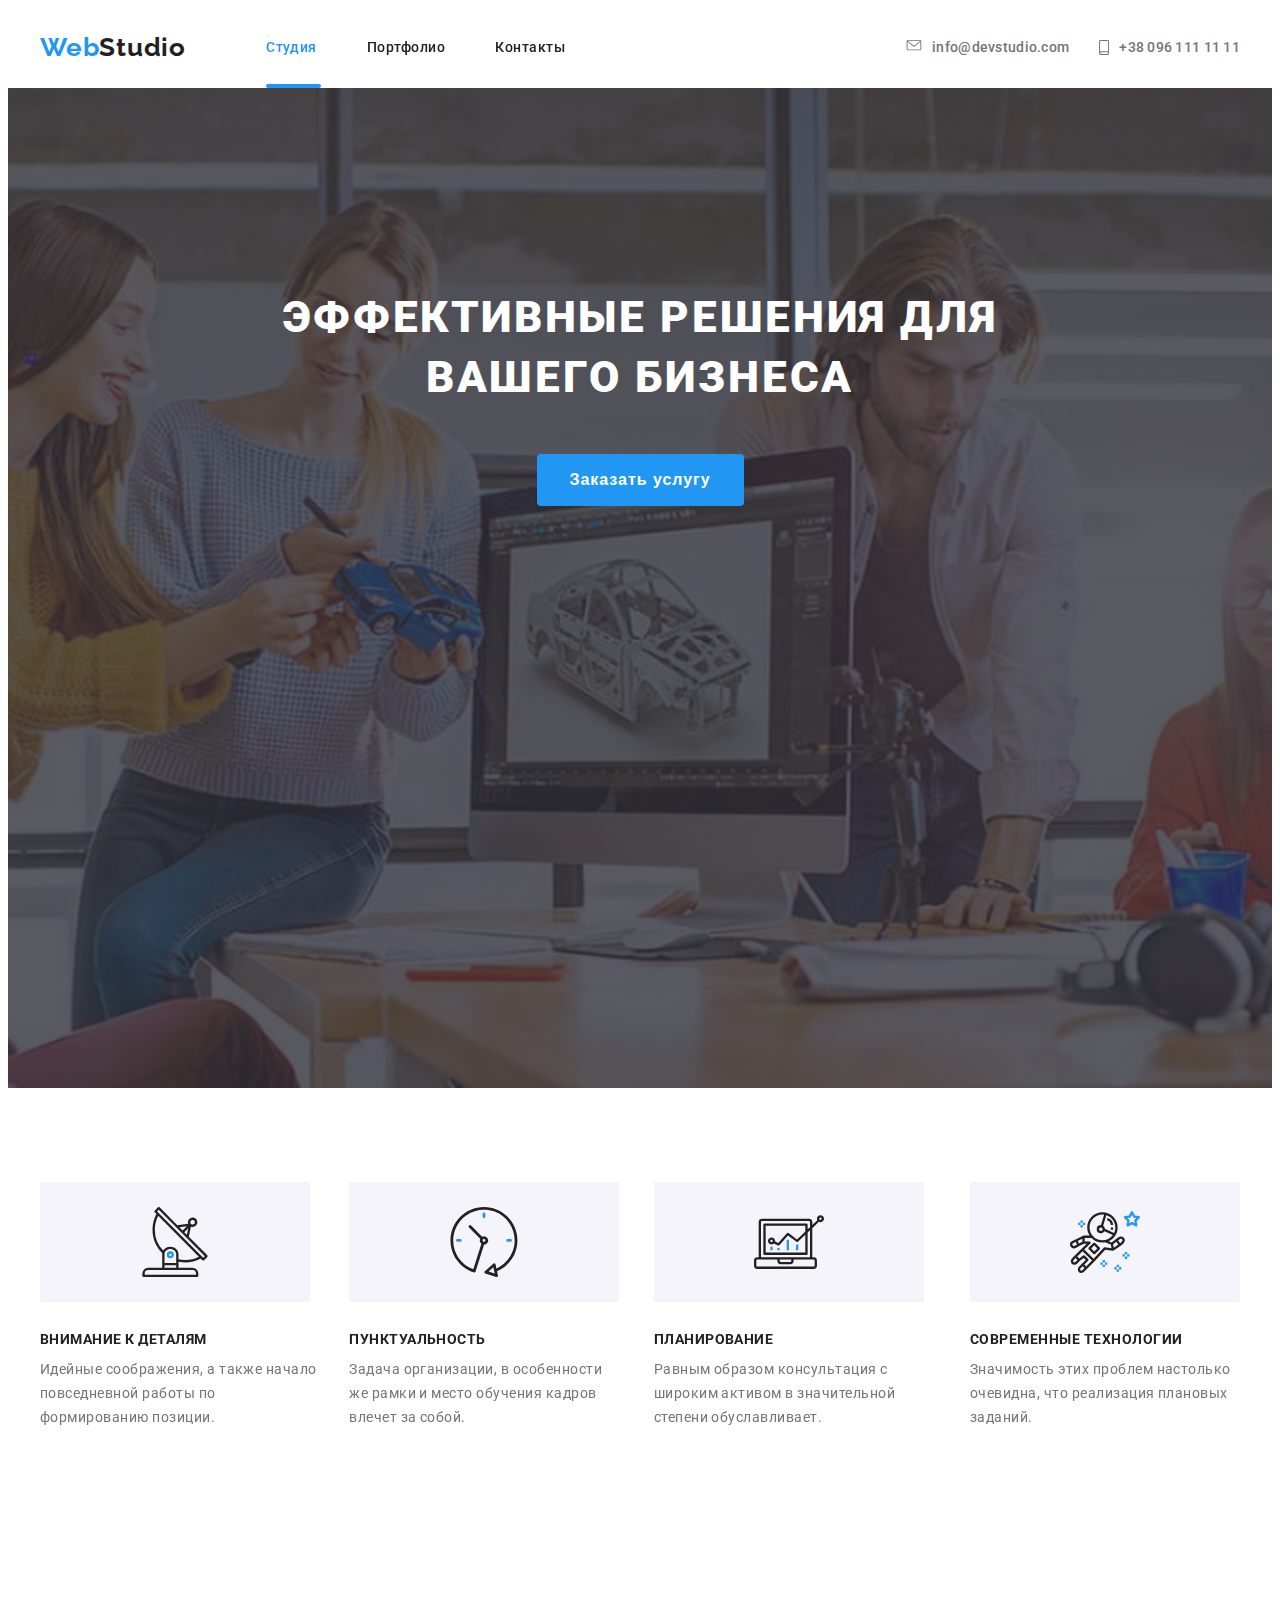
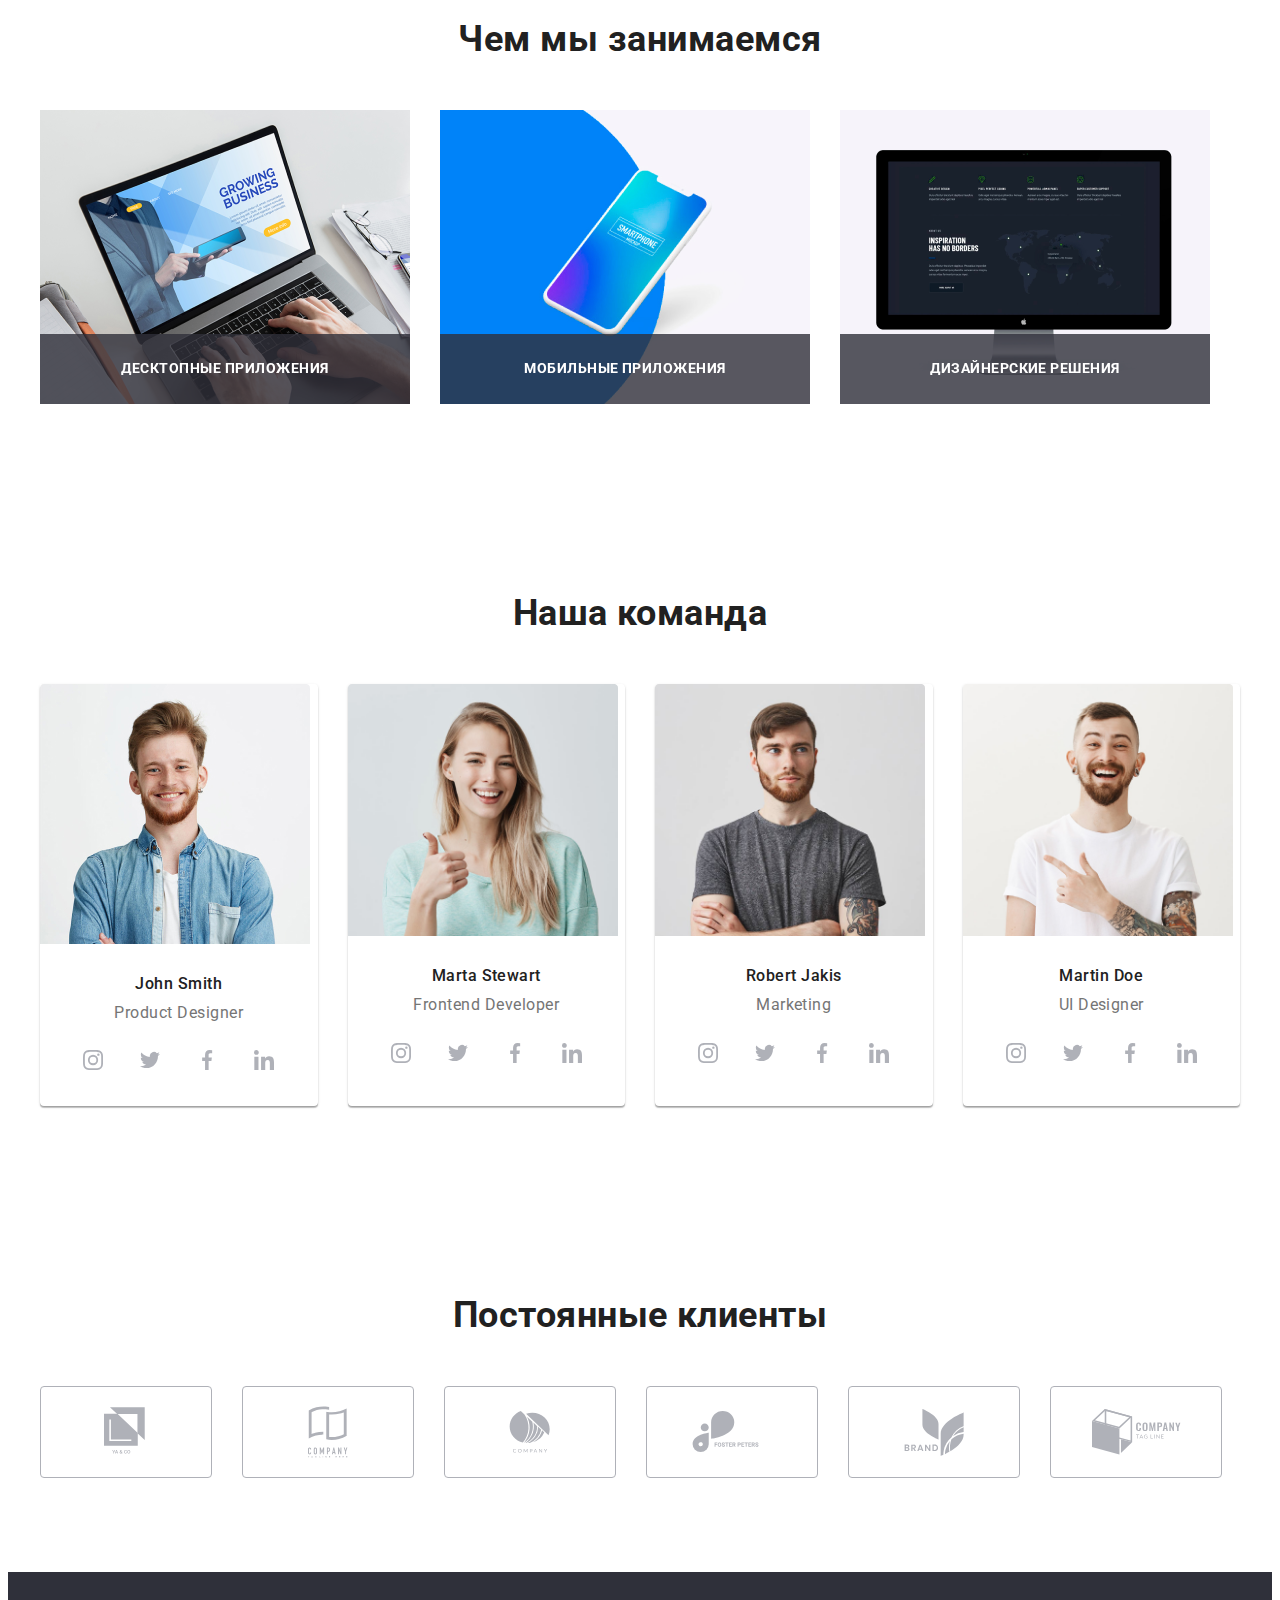
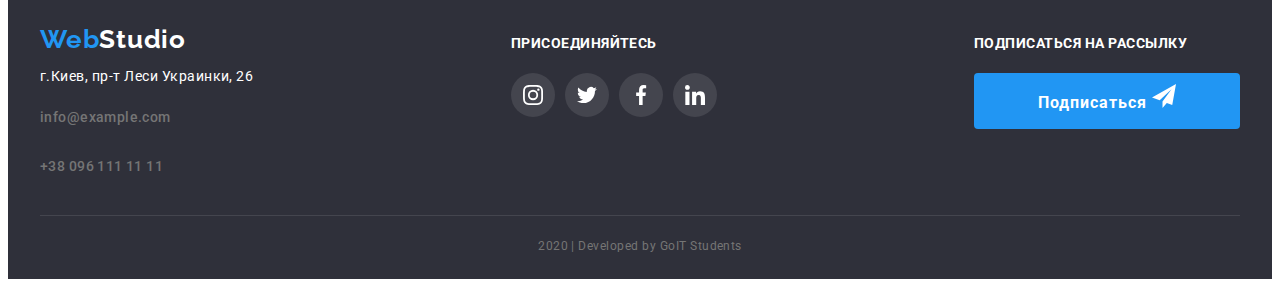
==== index.html @ 844b385d "Модалка и форма - дооформлять" ====
<!DOCTYPE html>
<html lang="ru">
  <head>
    <meta charset="UTF-8" />
    <meta name="viewport" content="width=device-width, initial-scale=1.0" />
    <title>WEbStudio</title>
    <link
      href="https://fonts.googleapis.com/css2?family=Raleway&family=Roboto:wght@500&display=swap"
      rel="stylesheet"
    />
    <link
      rel="stylesheet"
      href="https://cdnjs.cloudflare.com/ajax/libs/modern-normalize/0.6.0/modern-normalize.min.css"
      integrity="sha256-a9JO7L1jGkja9va1xGMWEJspCfU/b9Vn5u/O5MdnKhw="
      crossorigin="anonymous"
    />
    <link rel="stylesheet" href="./css/styles.css" />
  </head>

  <body>
    <!--Бекдроп с модалкой, в модалке форма-->
    <div class="backdrop is-hidden" data-modal>
      <div class="modal">
        <form class="form">
          <b class="form-title">Оставьте свои данные, мы вам перезвоним</b>

          <label class="form-field">
            <input
              class="form-input"
              type="text"
              name="user-name"
              placeholder=" "
            />
            <span class="form-label">Имя</span>
            <span class="icon"></span>
          </label>

          <label class="form-field">
            <input class="form-input" type="tel" name="tel" placeholder=" " />
            <span class="form-label">Телефон</span>
            <span class="icon"></span>
          </label>

          <label class="form-field">
            <input
              class="form-input"
              type="email"
              name="email"
              placeholder=" "
            />
            <span class="form-label">Почта</span>
            <span class="icon"></span>
          </label>

          <textarea
            class="comment"
            name="comment"
            id="comment"
            cols="30"
            rows="8"
            placeholder="Комментарий"
          ></textarea>
          <label for="comment"></label>

          <label class="label">
            <input
              type="checkbox"
              name="checkbox"
              value="result"
              class="checkbox"
            />
            <span class="icon-check"></span>
            <span class="policy">Соглашаюсь на все</span>
          </label>

          <button type="submit">Отправить</button>
        </form>

        <button class="close" data-modal-close></button>
      </div>
    </div>

    <!--Заменить в будущем оформительные изображения( значек почты, телефона, иконки соц. сетей, картинки в секции "преимущества") на встроенное svg изображение, пока <img>-->

    <!--Хедер-->

    <header class="page-header">
      <div class="container header-container">
        <nav class="header-item">
          <a href="./index.html" class="logo" lang="en"
            >Web<span class="logo-part">Studio</span></a
          >
          <ul class="site-nav list">
            <li class="nav-item">
              <a href="#" class="link current">Студия</a>
            </li>
            <li class="nav-item">
              <a href="./portfolio.html" class="link">Портфолио</a>
            </li>
            <li class="nav-item"><a href="#" class="link">Контакты</a></li>
          </ul>
        </nav>
        <ul class="head-contacts list">
          <li class="connect">
            <a href="mailto:info@devstudio.com" lang="en" class="contacts-link">
              <svg class="envelope" width="16" height="11">
                <use href="./images/sprite.svg#icon-envelope"></use></svg
              >info@devstudio.com</a
            >
          </li>
          <li class="connect">
            <a href="tel:+380961111111" lang="en" class="contacts-link">
              <svg class="smartphone" width="10" height="15">
                <use href="./images/sprite.svg#icon-smartphone"></use></svg
              >+38 096 111 11 11</a
            >
          </li>
        </ul>
      </div>
    </header>

    <main>
      <!--Герой-->

      <section class="hero overlay">
        <h1 class="hero-title">Эффективные решения для вашего бизнеса</h1>
        <button class="button" data-modal-open>Заказать услугу</button>
      </section>

      <!---->
      <!-- заголовок h2 необходимо сделать скрытым -->

      <section class="section features">
        <div class="container">
          <h2 class="section-title visually-hidden">Наши преимущества</h2>
          <ul class="features-list list">
            <li class="features-item">
              <div class="features-image">
                <svg class="features-icon">
                  <use href="./images/sprite.svg#icon-antena"></use>
                </svg>
              </div>
              <h3 class="features-title">Внимание к деталям</h3>
              <p class="features-text">
                Идейные соображения, а также начало повседневной работы по
                формированию позиции.
              </p>
            </li>
            <li class="features-item">
              <div class="features-image">
                <svg class="features-icon">
                  <use href="./images/sprite.svg#icon-cloclock"></use>
                </svg>
              </div>
              <h3 class="features-title">Пунктуальность</h3>
              <p class="features-text">
                Задача организации, в особенности же рамки и место обучения
                кадров влечет за собой.
              </p>
            </li>
            <li class="features-item">
              <div class="features-image">
                <svg class="features-icon">
                  <use href="./images/sprite.svg#icon-diagram"></use>
                </svg>
              </div>
              <h3 class="features-title">Планирование</h3>
              <p class="features-text">
                Равным образом консультация с широким активом в значительной
                степени обуславливает.
              </p>
            </li>
            <li class="features-item">
              <div class="features-image">
                <svg class="features-icon">
                  <use href="./images/sprite.svg#icon-astronaut"></use>
                </svg>
              </div>
              <h3 class="features-title">Современные технологии</h3>
              <p class="features-text">
                Значимость этих проблем настолько очевидна, что реализация
                плановых заданий.
              </p>
            </li>
          </ul>
        </div>
      </section>

      <!--Чем мы занимаемся  переделать фон- это картинка, есть второй слой-->

      <section class="section">
        <div class="container">
          <h2 class="section-title">Чем мы занимаемся</h2>

          <ul class="list product">
            <li class="product-item">
              <img
                src="./images/others/desktop.png"
                alt="фото ноутбука"
                width="370"
                class="product-icon"
              />
              <h3 class="product-title">Десктопные приложения</h3>
            </li>
            <li class="product-item">
              <img
                src="./images/others/mobapp.png"
                alt="фото моб.тел"
                width="370"
                class="product-icon"
              />
              <h3 class="product-title">Мобильные приложения</h3>
            </li>
            <li class="product-item">
              <img
                src="./images/others/solvs.png"
                alt="фото решений"
                width="370"
                class="product-icon"
              />
              <h3 class="product-title">Дизайнерские решения</h3>
            </li>
          </ul>
        </div>
      </section>

      <!--Члены команды-->
      <section class="section">
        <div class="container">
          <h2 class="section-title">Наша команда</h2>
          <ul class="workers list">
            <!-- John-->
            <li class="worker-item">
              <img
                src="./images/co-worker/John.jpg"
                alt="фото Джона"
                width="270"
                class="worker-foto"
              />
              <h3 class="worker-name">John Smith</h3>
              <p class="worker-position">Product Designer</p>
              <ul class="worker-social list">
                <li class="social-item">
                  <a href="" class="social-icon">
                    <svg class="img-icon" width="20" height="20">
                      <use href="./images/sprite.svg#icon-instagram"></use>
                    </svg>
                  </a>
                </li>
                <li class="social-item">
                  <a href="" class="social-icon">
                    <svg class="img-icon" width="20" height="20">
                      <use href="./images/sprite.svg#icon-twitter"></use>
                    </svg>
                  </a>
                </li>
                <li class="social-item">
                  <a href="" class="social-icon">
                    <svg class="img-icon" width="20" height="20">
                      <use href="./images/sprite.svg#icon-facebook"></use>
                    </svg>
                  </a>
                </li>
                <li class="social-item">
                  <a href="" class="social-icon">
                    <svg class="img-icon" width="20" height="20">
                      <use href="./images/sprite.svg#icon-linkedin"></use>
                    </svg>
                  </a>
                </li>
              </ul>
            </li>
            <!-- Marta-->
            <li class="worker-item">
              <img
                src="./images/co-worker/Marta.png"
                alt="фото Марты"
                width="270"
                class="worker-foto"
              />
              <h3 class="worker-name">Marta Stewart</h3>
              <p class="worker-position">Frontend Developer</p>
              <ul class="worker-social list">
                <li class="social-item">
                  <a href="" class="social-icon">
                    <svg class="img-icon" width="20" height="20">
                      <use href="./images/sprite.svg#icon-instagram"></use>
                    </svg>
                  </a>
                </li>
                <li class="social-item">
                  <a href="" class="social-icon">
                    <svg class="img-icon" width="20" height="20">
                      <use href="./images/sprite.svg#icon-twitter"></use>
                    </svg>
                  </a>
                </li>
                <li class="social-item">
                  <a href="" class="social-icon">
                    <svg class="img-icon" width="20" height="20">
                      <use href="./images/sprite.svg#icon-facebook"></use>
                    </svg>
                  </a>
                </li>
                <li class="social-item">
                  <a href="" class="social-icon">
                    <svg class="img-icon" width="20" height="20">
                      <use href="./images/sprite.svg#icon-linkedin"></use>
                    </svg>
                  </a>
                </li>
              </ul>
            </li>
            <!-- Robert-->
            <li class="worker-item">
              <img
                src="./images/co-worker/Robert.png"
                alt="фото Роберта"
                width="270"
                class="worker-foto"
              />
              <h3 class="worker-name">Robert Jakis</h3>
              <p class="worker-position">Marketing</p>
              <ul class="worker-social list">
                <li class="social-item">
                  <a href="" class="social-icon">
                    <svg class="img-icon" width="20" height="20">
                      <use href="./images/sprite.svg#icon-instagram"></use>
                    </svg>
                  </a>
                </li>
                <li class="social-item">
                  <a href="" class="social-icon">
                    <svg class="img-icon" width="20" height="20">
                      <use href="./images/sprite.svg#icon-twitter"></use>
                    </svg>
                  </a>
                </li>
                <li class="social-item">
                  <a href="" class="social-icon">
                    <svg class="img-icon" width="20" height="20">
                      <use href="./images/sprite.svg#icon-facebook"></use>
                    </svg>
                  </a>
                </li>
                <li class="social-item">
                  <a href="" class="social-icon">
                    <svg class="img-icon" width="20" height="20">
                      <use href="./images/sprite.svg#icon-linkedin"></use>
                    </svg>
                  </a>
                </li>
              </ul>
            </li>
            <!-- Martin-->
            <li class="worker-item">
              <img
                src="./images/co-worker/Martin.png"
                alt="фото Мартина"
                width="270"
                class="worker-foto"
              />
              <h3 class="worker-name">Martin Doe</h3>
              <p class="worker-position">UI Designer</p>
              <ul class="worker-social list">
                <li class="social-item">
                  <a href="" class="social-icon">
                    <svg class="img-icon" width="20" height="20">
                      <use href="./images/sprite.svg#icon-instagram"></use>
                    </svg>
                  </a>
                </li>
                <li class="social-item">
                  <a href="" class="social-icon">
                    <svg class="img-icon" width="20" height="20">
                      <use href="./images/sprite.svg#icon-twitter"></use>
                    </svg>
                  </a>
                </li>
                <li class="social-item">
                  <a href="" class="social-icon">
                    <svg class="img-icon" width="20" height="20">
                      <use href="./images/sprite.svg#icon-facebook"></use>
                    </svg>
                  </a>
                </li>
                <li class="social-item">
                  <a href="" class="social-icon">
                    <svg class="img-icon" width="20" height="20">
                      <use href="./images/sprite.svg#icon-linkedin"></use>
                    </svg>
                  </a>
                </li>
              </ul>
            </li>
          </ul>
        </div>
      </section>

      <!-- Постоянные клиенты-->
      <section class="section">
        <div class="container clients-item">
          <h2 class="section-title">Постоянные клиенты</h2>
          <ul class="companies list">
            <li class="companies-item">
              <a
                href=""
                class="partners"
                aria-label="ссылка компании Я енд Гоу"
              >
                <svg class="icon-partners" width="45" height="50">
                  <use href="./images/sprite.svg#icon-logo1"></use>
                </svg>
              </a>
            </li>
            <li class="companies-item">
              <a
                href=""
                class="partners"
                aria-label="ссылка компании Теглайн Хиа"
              >
                <svg class="icon-partners" width="40" height="52">
                  <use href="./images/sprite.svg#icon-logo2"></use>
                </svg>
              </a>
            </li>
            <li class="companies-item">
              <a href="" class="partners" aria-label="ссылка компании Компани">
                <svg class="icon-partners" width="42" height="42">
                  <use href="./images/sprite.svg#icon-logo3"></use>
                </svg>
              </a>
            </li>
            <li class="companies-item">
              <a
                href=""
                class="partners"
                aria-label="ссылка компании Фостер Питерс"
              >
                <svg class="icon-partners" width="80" height="42">
                  <use href="./images/sprite.svg#icon-logo4"></use>
                </svg>
              </a>
            </li>
            <li class="companies-item">
              <a href="" class="partners" aria-label="ссылка компании Бренд">
                <svg class="icon-partners" width="60" height="47">
                  <use href="./images/sprite.svg#icon-logo5"></use>
                </svg>
              </a>
            </li>
            <li class="companies-item">
              <a href="" class="partners" aria-label="ссылка компании Тег лайн">
                <svg class="icon-partners" width="89" height="46">
                  <use href="./images/sprite.svg#icon-logo6"></use>
                </svg>
              </a>
            </li>
          </ul>
        </div>
      </section>
    </main>

    <!-- Футер-->
    <footer class="footer">
      <div class="container">
        <div class="primery-footer">
          <div class="location">
            <a href="./index.html" class="logo" lang="en"
              >Web<span class="logo-part-invers">Studio</span></a
            >
            <address class="addres">
              <a
                href="https://www.google.com/maps/place/%D0%B1%D1%83%D0%BB.+%D0%9B%D0%B5%D1%81%D0%B8+%D0%A3%D0%BA%D1%80%D0%B0%D0%B8%D0%BD%D0%BA%D0%B8,+26,+%D0%9A%D0%B8%D0%B5%D0%B2,+02000/@50.4265807,30.5361971,17z/data=!3m1!4b1!4m5!3m4!1s0x40d4cf0e033ecbe9:0x57a4dffefec77da0!8m2!3d50.4265807!4d30.5383858"
                class="addres-text"
                >г.Киев, пр-т Леси Украинки, 26</a
              >
              <a
                href="mailto:info@devstudio.com"
                class="contacts-link contacts-address"
                lang="en"
                >info@example.com</a
              >
              <a
                href="tel:+380961111111"
                class="tel contacts-link contacts-address"
                >+38 096 111 11 11</a
              >
            </address>
          </div>
          <div class="join">
            <b class="join-text">Присоединяйтесь</b>
            <ul class="list social-footer">
              <li class="social-footer-item">
                <a
                  href="#"
                  class="social-link"
                  aria-label="Cсылка на Instagram"
                >
                  <svg class="icon-footer" width="20" height="20">
                    <use href="./images/sprite.svg#icon-instagram"></use>
                  </svg>
                </a>
              </li>

              <li class="social-footer-item">
                <a href="#" class="social-link" aria-label="Cсылка на Twitter">
                  <svg class="icon-footer" width="20" height="20">
                    <use href="./images/sprite.svg#icon-twitter"></use>
                  </svg>
                </a>
              </li>
              <li class="social-footer-item">
                <a href="#" class="social-link" aria-label="Cсылка на Facebook">
                  <svg class="icon-footer" width="20" height="20">
                    <use href="./images/sprite.svg#icon-facebook"></use>
                  </svg>
                </a>
              </li>
              <li class="social-footer-item">
                <a href="#" class="social-link" aria-label="Cсылка на LinkedIn">
                  <svg class="icon-footer" width="20" height="20">
                    <use href="./images/sprite.svg#icon-linkedin"></use>
                  </svg>
                </a>
              </li>
            </ul>
          </div>
          <!--доделать форму-->
          <div class="subscribe">
            <p><b class="join-text">Подписаться на рассылку</b></p>
            <a href="#" class="subscribe-link button">
              Подписаться

              <svg class="img-send" width="24" height="24">
                <use href="./images/sprite.svg#icon-iconsend"></use>
              </svg>
            </a>
          </div>
        </div>
        <!-- Нижний блок футера -->
        <p class="copiright">2020 | Developed by GoIT Students</p>
      </div>
    </footer>

    <script src="./js/modal.js"></script>
  </body>
</html>
---- css/styles.css ----
:root {
  --primary-text-color: #757575;
  --title-text-color: #212121;
  --accent-color: #2196f3;
  --secondary-color-text: #ffffff;
  /* изменить после появления фона на белый */
  --primary-text-color: #757575;
}

/*  */
body {
  background-color: #ffffff;
  color: var(--primary-text-color);
  font-family: Roboto, sans-serif;
  letter-spacing: 0.03em;
}
/*Бекдроп с модалкой,
в модалке форма*/

.backdrop {
  position: fixed;

  width: 100%;
  height: 100%;

  background-color: rgba(0, 0, 0, 0.2);
}

.backdrop.is-hidden {
  opacity: 0;
  pointer-events: none;
}

.modal {
  position: absolute;
  top: 50%;
  left: 50%;

  transform: translate(-50%, -50%);

  min-width: 528px;
  min-height: 581px;
  background: #ffffff;
  box-shadow: 0px 2px 1px rgba(0, 0, 0, 0.2), 0px 1px 1px rgba(0, 0, 0, 0.14),
    0px 1px 3px rgba(0, 0, 0, 0.12);
  border-radius: 4px;
}

.form-title {
  display: flex;
  align-items: center;
  justify-content: center;
  margin-top: 40px;
  margin-bottom: 30px;

  font-family: Roboto;
  font-style: normal;
  font-weight: bold;
  font-size: 20px;
  line-height: 23px;
  letter-spacing: 0.03em;

  color: #212121;
}

.form-field {
  /*outline: 1px solid blue;*/
  position: relative;
  display: flex;
  flex-direction: column;
  margin-bottom: 28px;
  margin-right: 39px;
}

.form-label {
  position: absolute;
  display: block;
  top: 50%;
  left: 42px;
  transform: translateY(-50%);

  transition: transform 250ms cubic-bezier(0.4, 0, 0.2, 1);
}

.form-input:focus + .form-label,
.form-input:not(:placeholder-shown) + .form-label {
  color: red;
  transform: translateY(-16px);
}

.form-input {
  padding-left: 42px;
  width: 448px;
  height: 40px;

  box-shadow: 0px 2px 1px rgba(0, 0, 0, 0.2), 0px 1px 1px rgba(0, 0, 0, 0.14),
    0px 1px 3px rgba(0, 0, 0, 0.12);

  border-radius: 4px;
}

.form-field label {
  margin-bottom: 5px;
  border-radius: 10px;
}

.form-field input::placeholder {
  color: tomato;
  font-weight: 600;
}

.comment {
  padding: 8px;

  box-shadow: 0px 2px 1px rgba(0, 0, 0, 0.2), 0px 1px 1px rgba(0, 0, 0, 0.14),
    0px 1px 3px rgba(0, 0, 0, 0.12);
  resize: none;
}

.icon {
  position: absolute;
  top: 50%;
  left: 19px;

  display: inline-block;
  width: 10px;
  height: 10px;
  background-color: tomato;

  transform: translateY(-50%);
}

.form-input:focus ~ .icon {
  background-color: blue;
}

.form-input:focus {
  border: 1px solid #2196f3;
}

/*Стилизация по атрибуту*/
.topic-options input[type='checkbox'] {
}

.label {
  display: flex;
}

.checkbox {
  -webkit-appearance: none;
  -moz-appearance: none;
  appearance: none;

  position: absolute;
}

.icon-check {
  display: inline-block;
  width: 15px;
  height: 15px;

  border: 2px solid #212121;
  border-radius: 2px;
}

.checkbox:checked + .icon-check {
  background-color: blue;
  background-size: contain;
  background-origin: border-box;
}

.policy {
  display: flex;
  align-items: center;
}
.close {
  position: absolute;
  right: 8px;
  top: 8px;

  width: 30px;
  height: 30px;

  border-radius: 50%;
  border: 1px solid rgba(0, 0, 0, 0.1);
  background-color: #ffffff;
}

.visually-hidden {
  position: absolute;
  clip: rect(0 0 0 0);
  width: 1px;
  height: 1px;
  margin: -1px;
  padding: 0px;
  border: 0px;
  overflow: hidden;
}

/* ul  */
.list {
  list-style: none;
  padding: 0px;
  margin: 0px;
}

/* Общая секция*/

.section {
  padding-top: 94px;
  padding-bottom: 94px;
  background-color: ;
}

/* Общий контейне*/
.container {
  margin-right: auto;
  margin-left: auto;
  padding-left: 15px;
  padding-right: 15px;

  width: 1200px;
}

/*Хедер*/
.page-header {
  padding-top: 0px;
  padding-bottom: 0px;
}

.header-item {
  display: flex;
  align-items: center;
}

.header-container {
  display: flex;
  align-items: center;
}

/* logo в  хедере b */
.logo {
  display: block;
  margin: 0px;

  color: var(--accent-color);
  font-family: Raleway, sans-serif;

  font-weight: bold;
  font-size: 26px;
  line-height: 1.2;
  letter-spacing: 0.03em;
  text-decoration: none;
}

.logo-part {
  color: var(--title-text-color);
}

.logo-part-invers {
  color: var(--secondary-color-text);
}

/* site nav в хедерее*/

.site-nav {
  display: flex;
  margin-left: 80px;
}

.site-nav .nav-item:not(:last-child) {
  margin-right: 50px;
}

.nav-item {
  position: relative;
}

/* current page */
.site-nav .link.current {
  color: var(--accent-color);
}

.current::after {
  content: ' ';
  display: block;
  margin: 0px;
  padding: 0px;
  position: absolute;
  bottom: 0px;
  width: 100%;
  border: 2px solid var(--accent-color);

  border-radius: 2px;
}

.site-nav .link {
  display: block;
  padding-bottom: 32px;
  padding-top: 32px;

  color: var(--title-text-color);

  font-weight: 500;
  font-size: 14px;
  line-height: 1.14;

  text-decoration: none;
  transition: color 250ms cubic-bezier(0.4, 0, 0.2, 1);
}

.site-nav .link:hover,
.site-nav .link:focus {
  color: var(--accent-color);
}

/* contacts */

.head-contacts {
  display: flex;
  margin-left: auto;
}

.head-contacts .connect:not(:last-child) {
  margin-right: 30px;
}

.contacts-link {
  display: flex;
  padding-bottom: 8px;
  padding-top: 8px;

  color: var(--primary-text-color);

  font-weight: 500;
  font-size: 14px;
  font-style: normal;
  line-height: 1.14;
  letter-spacing: 0.02em;

  text-decoration: none;

  transition: color 250ms cubic-bezier(0.4, 0, 0.2, 1);
}

/* fill="var(--color3, #757575)" */

.connect > .contacts-link:hover,
.connect > .contacts-link:focus {
  color: var(--accent-color);
}

.envelope {
  margin-right: 10px;
  fill: currentColor;
}

.smartphone {
  margin-right: 10px;
  fill: currentColor;
}

/* Hero*/
.hero {
  padding-top: 200px;
  padding-bottom: 200px;
  background-color: rgba(47, 48, 58, 0.8);
  text-align: center;
}

.overlay {
  min-height: 600px;
  max-width: 1600px;
  margin-left: auto;
  margin-right: auto;
  background-image: linear-gradient(
      to right,
      rgba(47, 48, 58, 0.8),
      rgba(47, 48, 58, 0.8)
    ),
    url('../images/hero/hero.jpg');
  background-size: cover;
  background-repeat: no-repeat;
  background-position: center;
}

.hero-title {
  margin-left: auto;
  margin-right: auto;
  margin-top: 0px;
  margin-bottom: 46px;
  width: 800px;

  color: var(--secondary-color-text);

  font-weight: 900;
  font-size: 44px;
  line-height: 1.36;
  letter-spacing: 0.06em;
  text-transform: uppercase;
}

/*Преимущества*/
.section-title {
  margin-top: 0px;
  margin-bottom: 50px;

  color: var(--title-text-color);
  font-weight: bold;
  font-size: 36px;
  line-height: 1.17;
  text-align: center;
}

/* Features */

.features-list {
  display: flex;
}

.features-title {
  margin-top: 0px;
  margin-bottom: 10px;

  color: var(--title-text-color);

  font-weight: bold;
  font-size: 14px;
  line-height: 1.14;
  text-transform: uppercase;
}

.features-text {
  padding: 0px;
  margin-top: 0px;
  margin-bottom: 0px;
  color: var(--primary-text-color);
  font-size: 14px;
  line-height: 1.71;
}

.features-item {
  perspective: 600px;
}

.features-item:not(:last-child) {
  margin-right: 30px;
}

.features-image {
  display: flex;
  margin-bottom: 30px;
  justify-content: center;
  align-items: center;

  width: 270px;
  height: 120px;

  background-color: #f5f4fa;
  text-align: center;
  transform: rotateY(0deg);
  transition: transform 250ms cubic-bezier(0.4, 0, 0.2, 1) 500ms,
    background-color 700ms cubic-bezier(0.4, 0, 0.2, 1);
}

.features-icon {
  width: 70px;
  height: 70px;
}

.features-image:hover {
  background-color: var(--accent-color);
  transform: rotateY(45deg);
}

.features-image > .icon {
  padding: 25px 100px;
}

/*Чем мы занимаемся*/
.product {
  display: flex;
}

.product .product-item:not(:last-child) {
  margin-right: 30px;
}

.product .product-title {
  position: absolute;
  width: 100%;

  bottom: 0px;
  margin: 0px;
  padding-top: 27px;
  padding-bottom: 27px;

  color: var(--secondary-color-text);
  background: rgba(47, 48, 58, 0.8);
  font-weight: bold;
  font-size: 14px;
  line-height: 1.14;

  text-transform: uppercase;
  text-align: center;
}

.product-item {
  display: block;
  position: relative;
}

.product-icon {
  display: block;
}

/*Члены команды*/
/* Co-worker+job title */
.workers {
  display: flex;
}

.worker-item {
  display: block;
  width: calc((100% - 90px) / 4);
  box-shadow: 0px 2px 1px rgba(0, 0, 0, 0.2), 0px 1px 1px rgba(0, 0, 0, 0.14),
    0px 1px 3px rgba(0, 0, 0, 0.12);
  border-radius: 4px;
}

.worker-item:not(:last-child) {
  margin-right: 30px;
}

.worker-foto {
  display: block;
  margin-top: 0px;
  margin-bottom: 30px;
}

.worker-name {
  margin-top: 0px;
  margin-bottom: 10px;

  color: var(--title-text-color);

  font-weight: 500;
  font-size: 16px;
  line-height: 1.19;
  text-align: center;
}

.worker-position {
  margin-top: 0px;
  margin-bottom: 16px;

  font-size: 16px;
  line-height: 1.19;
  text-align: center;
}

.worker-social {
  display: flex;
  justify-content: space-between;
  padding-bottom: 24px;
  padding-right: 31px;
  padding-left: 31px;
}

.social-item:not(:last-child) {
  margin-right: 10px;
}

.social-icon {
  display: flex;
  text-decoration: none;
  width: 44px;
  height: 44px;
  color: #afb1b8;
  border-radius: 50%;

  justify-content: center;
  align-items: center;

  transform: scale(1);
  transition: background-color 250ms cubic-bezier(0.4, 0, 0.2, 1),
    color 250ms cubic-bezier(0.4, 0, 0.2, 1),
    transform 550ms cubic-bezier(0.4, 0, 0.2, 1) 500ms;
}

.img-icon {
  fill: currentColor;
}

.social-icon:hover,
.social-icon:focus {
  color: #ffffff;
  background-color: var(--accent-color);
  transform: scale(0.85);
}

/*Клиенты постоянные*/
.companies {
  display: flex;
}

.companies .companies-item:not(:last-child) {
  margin-right: 30px;
}

.partners {
  display: flex;
  border: 1px solid #afb1b8;
  border-radius: 4px;
  width: 170px;
  height: 90px;

  color: #afb1b8;

  justify-content: center;
  align-items: center;

  transition: color 250ms cubic-bezier(0.4, 0, 0.2, 1),
    border-color 250ms cubic-bezier(0.4, 0, 0.2, 1);
}

.icon-partners {
  fill: currentColor;
}

.partners:hover,
.partners:focus {
  border-color: var(--accent-color);
  color: var(--accent-color);
}

/*Футер*/

.footer {
  padding-top: 0px;
  padding-bottom: 0px;
  background-color: #2f303a;
}

.primery-footer {
  display: flex;
  padding-top: 48px;
  padding-bottom: 28px;
  align-items: baseline;
  justify-content: space-between;
}

.location {
  display: flex;
  flex-direction: column;
}

.location > .logo {
  margin-bottom: 10px;
}

.addres > .addres-text {
  display: block;
  margin-top: 0px;
  margin-bottom: 9px;

  color: var(--secondary-color-text);
  font-size: 14px;
  line-height: 1.71;
  font-style: normal;
  text-decoration: none;
}

.addres > .contacts-link {
  margin-top: 0px;
  margin-bottom: 9px;

  line-height: 1.71;
  letter-spacing: 0.03em;
}

.addres > .tel {
  margin-bottom: 0px;
}

.addres > .contacts-link:hover {
  color: var(--accent-color);
}

.social-footer {
  display: flex;
}

/*.social-icon {
  display: flex;
  text-decoration: none;
  width: 44px;
  height: 44px;
  color: #AFB1B8;
  border-radius: 50%;

  justify-content: center;
  align-items: center;
}

.img-icon {

  fill: currentColor;
}

.social-icon:hover,
.social-icon:focus {
  color: #FFFFFF;
  background-color: var(--accent-color);
}*/
.social-link {
  display: flex;
  border-radius: 50%;
  width: 44px;
  height: 44px;

  color: #ffffff;
  background-color: rgba(255, 255, 255, 0.1);
  text-decoration: none;

  justify-content: center;
  align-items: center;
  transition: background-color 250ms cubic-bezier(0.4, 0, 0.2, 1);
}

.icon-footer {
  fill: currentColor;
}

.social-footer-item > .social-link:hover {
  background-color: var(--accent-color);
}

.social-footer > .social-footer-item:not(:last-child) {
  margin-right: 10px;
}

.join-text {
  display: flex;
  margin-bottom: 21px;

  color: var(--secondary-color-text);
  font-weight: bold;
  font-size: 14px;
  line-height: 1.14;
  text-transform: uppercase;
}

.subscribe-link {
  display: block;
  margin: 0px;
  padding: 0px;
}

.img-send {
  display: inline-block;
  fill: #fff;
}

.copiright {
  margin-top: 0px;
  margin-bottom: 0px;
  padding-top: 18px;
  padding-bottom: 21px;
  border-top: 1px solid rgba(255, 255, 255, 0.1);

  font-size: 12px;
  line-height: 2;

  text-align: center;
}

/* Button */

.button {
  display: inline-block;
  border: 1px solid transparent;
  border-radius: 4px;
  padding: 10px 32px;
  min-width: 200px;

  color: var(--secondary-color-text);
  background-color: var(--accent-color);

  font-weight: bold;
  font-size: 16px;
  line-height: 1.87;
  /* identical to box height, or 187% */
  letter-spacing: 0.06em;
  text-decoration: none;
  text-align: center;
}

/* POPRTFOLIO HTML */

.nav-button {
  display: flex;
  margin-bottom: 34px;
  justify-content: center;
}

.nav-button .technology {
  display: block;
  padding: 6px 22px;
  min-width: 73px;

  color: var(--title-text-color);
  background-color: #f5f4fa;

  font-weight: 500;
  font-size: 16px;
  line-height: 1.63;
}

.nav-button :not(:last-child) {
  margin-right: 8px;
}

.nav-button .technology:hover,
.nav-button .technology:focus {
  color: var(--secondary-color-text);
  background-color: var(--accent-color);
}

/* Наши работы 0-9 */
.tech {
  display: flex;
  flex-wrap: wrap;
}

.item-tech {
  padding-bottom: 30px;
  margin-right: 30px;
  margin-bottom: 30px;

  width: calc((100% - 60px) / 3);

  background: #ffffff;
  border: 1px solid #eeeeee;
  border-radius: 5px;
}

.item-tech:nth-child(3n) {
  margin-right: 0px;
}

.item-tech:nth-last-child(-n + 3) {
  margin-bottom: 0px;
}

.tech-link {
  display: block;
  text-decoration: none;
}

.card {
  position: relative;
  overflow: hidden;
}

.text-card {
  position: absolute;
  top: 100%;

  width: 100%;
  height: 100%;

  margin: 0px;
  padding-top: 63px;
  padding-bottom: 63px;
  padding-left: 24px;
  padding-right: 24px;
  background: rgba(33, 150, 243, 0.9);

  font-family: Roboto;
  font-style: normal;
  font-weight: normal;
  font-size: 18px;
  line-height: 28px;
  /* or 156% */

  letter-spacing: 0.03em;

  color: white;
  transition: transform 250ms cubic-bezier(0.4, 0, 0.2, 1);
  pointer-events: none;
}

.item-tech:hover .text-card {
  transform: translateY(-294px);
}

.card-panel {
  overflow: hidden;
}

.item-tech:hover {
  box-shadow: 1px 4px 6px rgba(0, 0, 0, 0.16), 0px 4px 4px rgba(0, 0, 0, 0.06),
    0px 1px 1px rgba(0, 0, 0, 0.12);
}

.tech-foto {
  display: block;
  position: relative;
}

.tech-title {
  margin-top: 20px;
  margin-bottom: 4px;
  padding-left: 24px;
  padding-right: 24px;

  color: var(--title-text-color);
  font-weight: bold;
  font-size: 18px;
  line-height: 2;
  letter-spacing: 0.06em;
}

.tech-name {
  margin-top: 0px;
  margin-bottom: 0px;
  padding-left: 24px;
  padding-right: 24px;

  color: var(--primary-text-color);
  font-size: 16px;
  line-height: 1.87;
}
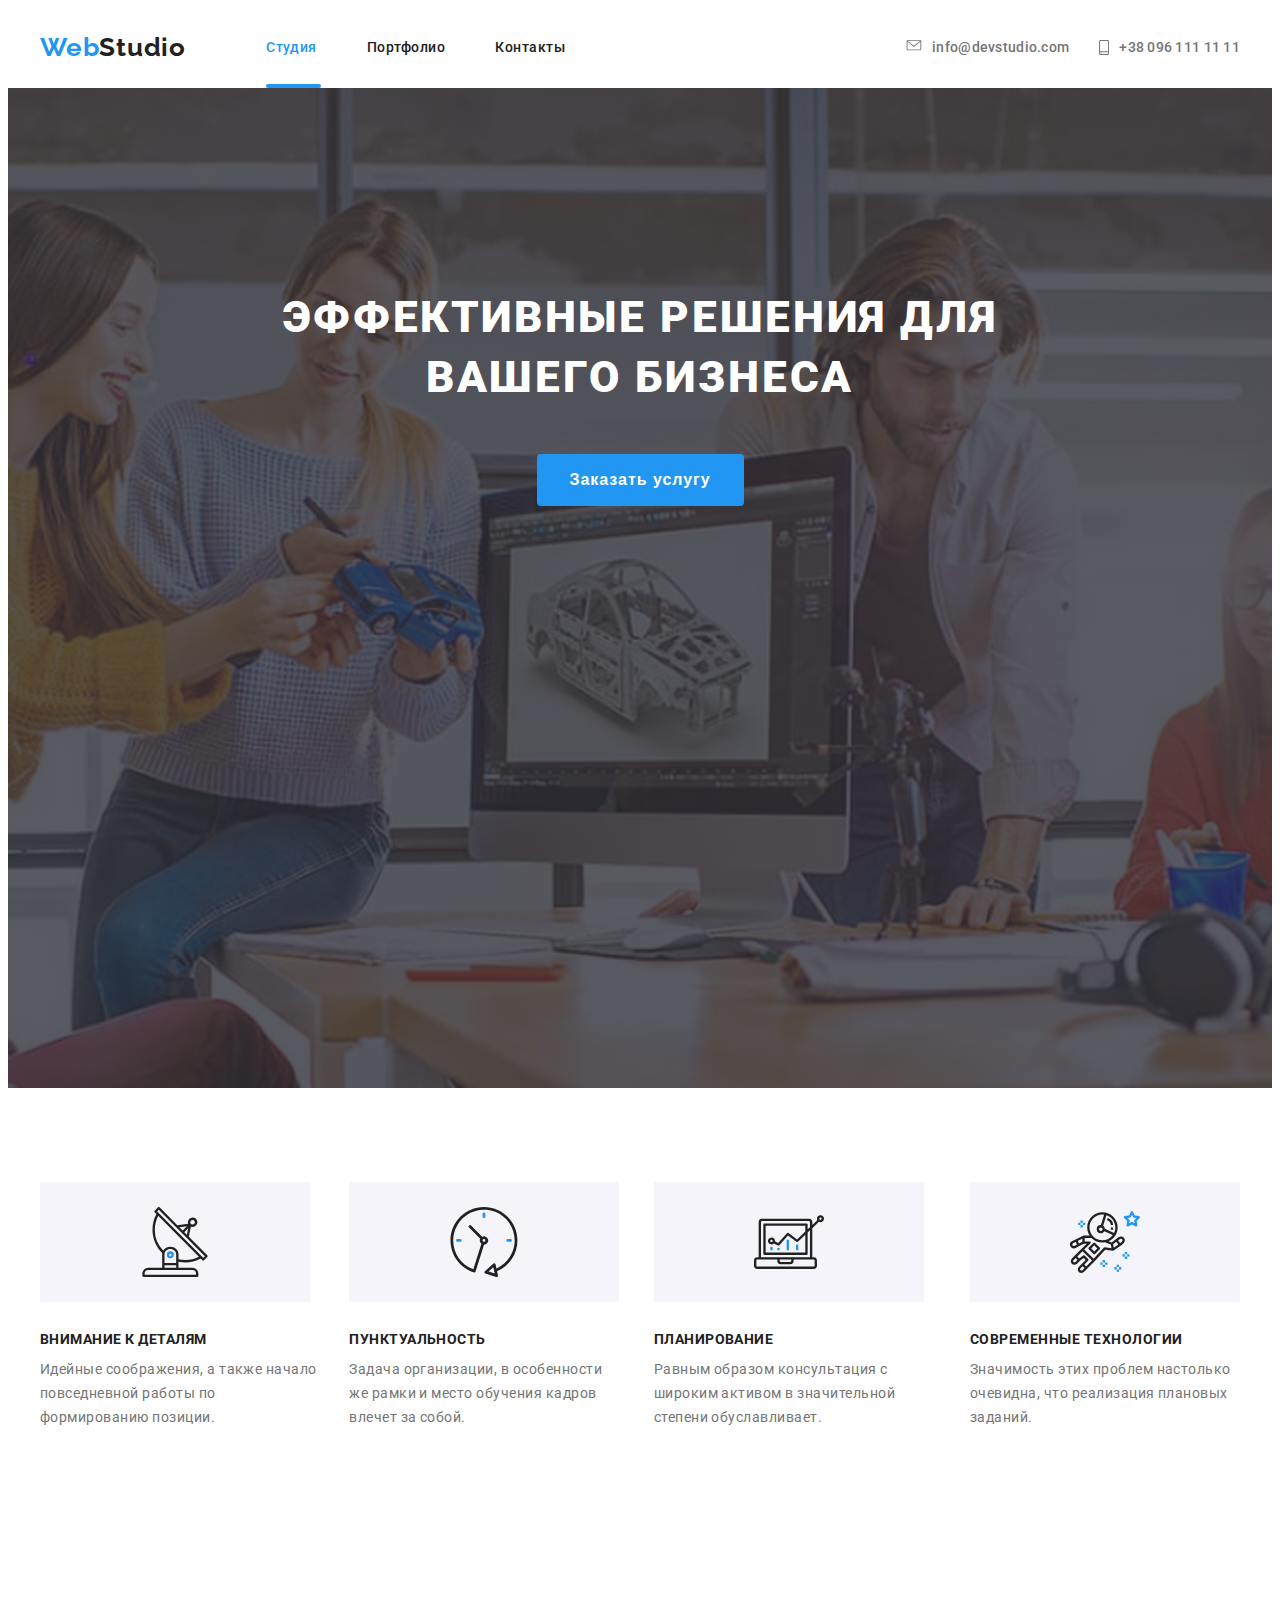
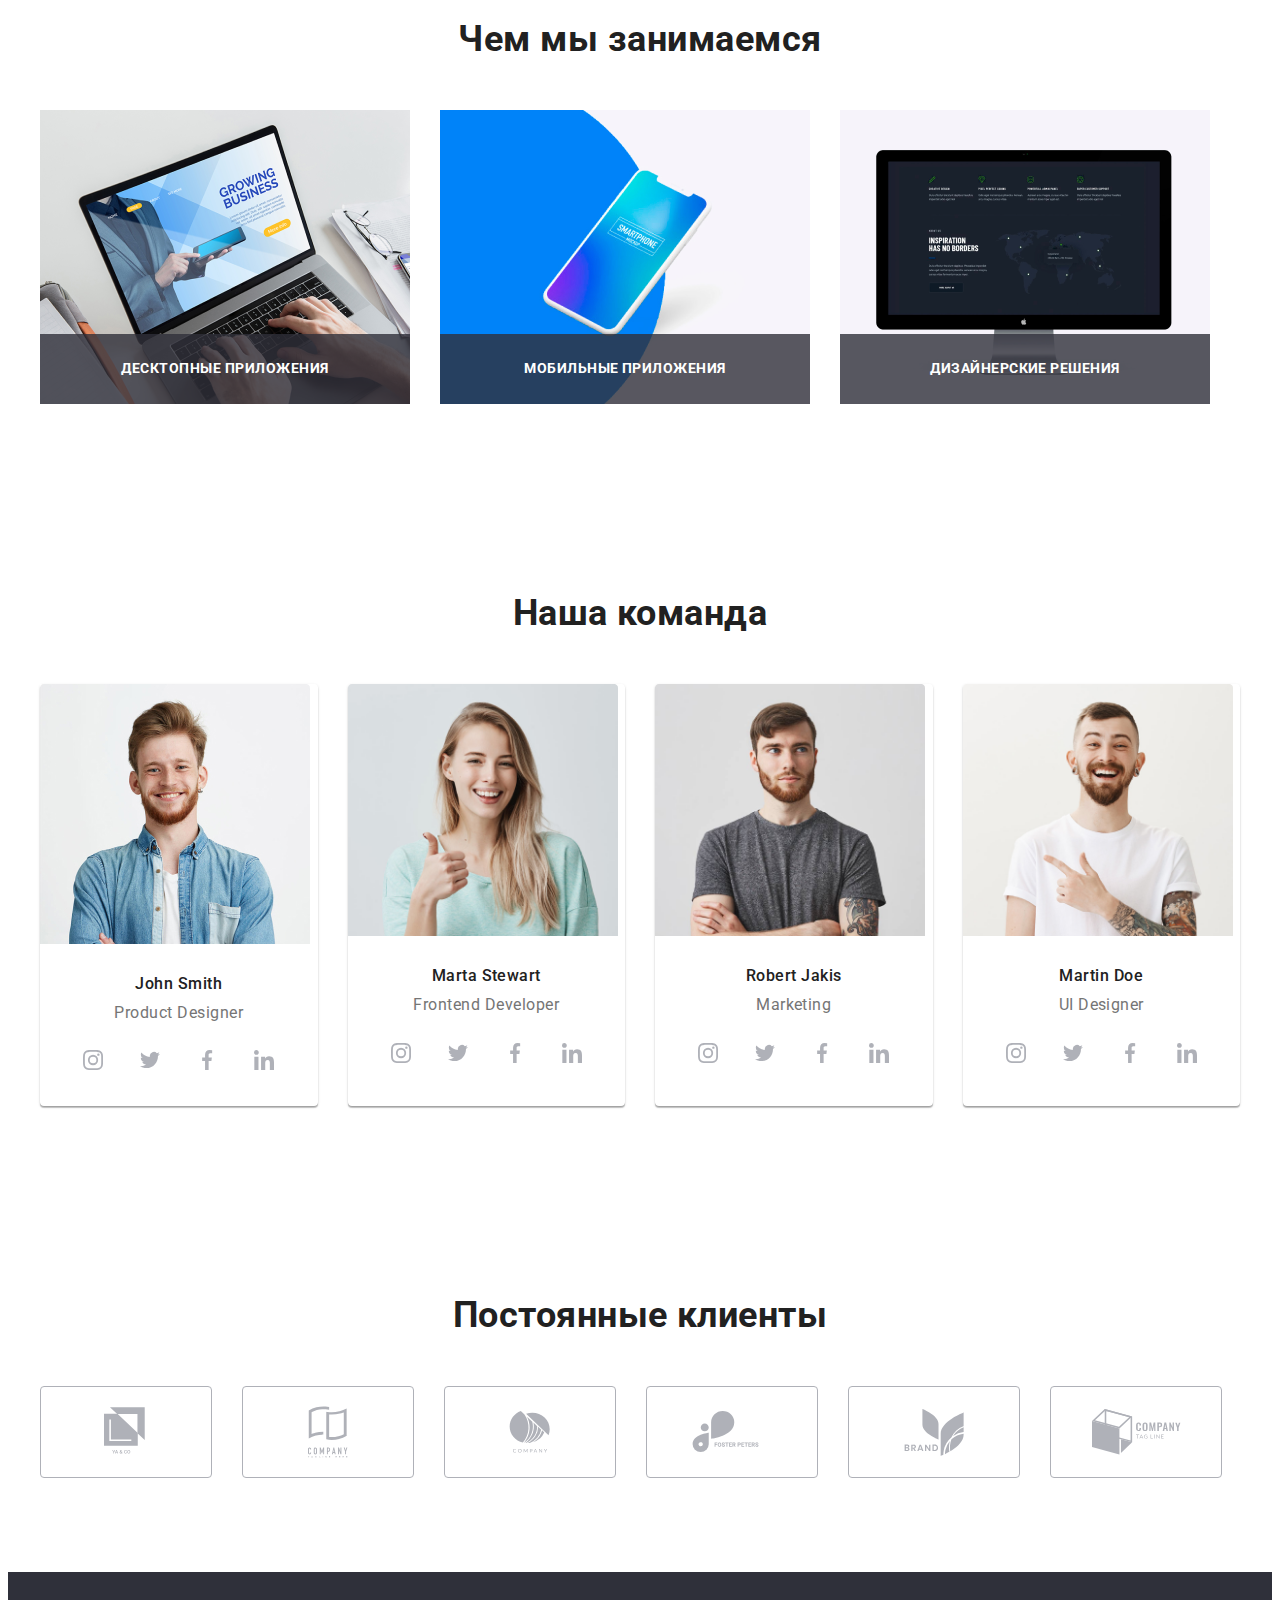
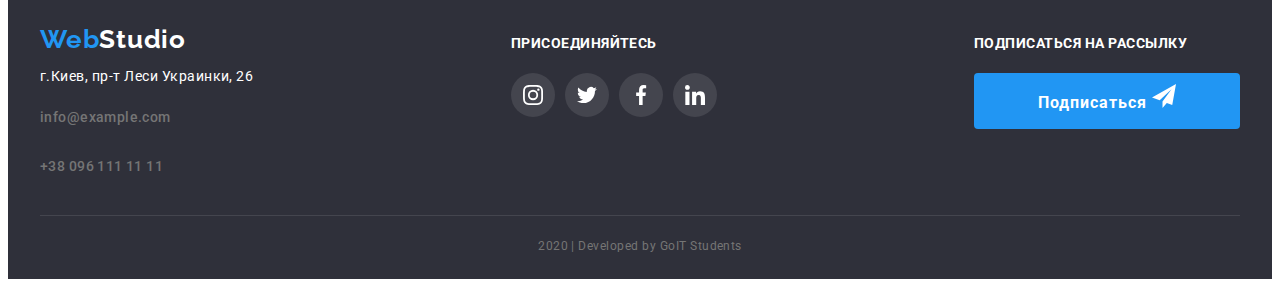
==== commit f57bc93e: "Форма 6 дз" ====
--- a/index.html
+++ b/index.html
@@ -60,9 +60,9 @@
             rows="8"
             placeholder="Комментарий"
           ></textarea>
-          <label for="comment"></label>
-
-          <label class="label">
+          <label for=""></label>
+
+          <label class="check-label">
             <input
               type="checkbox"
               name="checkbox"
@@ -70,10 +70,15 @@
               class="checkbox"
             />
             <span class="icon-check"></span>
-            <span class="policy">Соглашаюсь на все</span>
+            <span class="policy"
+              >Соглашаюсь с рассылкой и принимаю
+              <a href="#"> Условия договора</a></span
+            >
           </label>
 
-          <button type="submit">Отправить</button>
+          <div class="form-button">
+            <button type="submit" class="button">Отправить</button>
+          </div>
         </form>
 
         <button class="close" data-modal-close></button>
--- a/css/styles.css
+++ b/css/styles.css
@@ -27,6 +27,15 @@
 }
 
 .backdrop.is-hidden {
+  position: absolute;
+  clip: rect(0 0 0 0);
+  width: 1px;
+  height: 1px;
+  margin: -1px;
+  padding: 0px;
+  border: 0px;
+  overflow: hidden;
+
   opacity: 0;
   pointer-events: none;
 }
@@ -45,11 +54,13 @@
     0px 1px 3px rgba(0, 0, 0, 0.12);
   border-radius: 4px;
 }
-
+.form {
+}
 .form-title {
   display: flex;
   align-items: center;
   justify-content: center;
+
   margin-top: 40px;
   margin-bottom: 30px;
 
@@ -68,8 +79,8 @@
   position: relative;
   display: flex;
   flex-direction: column;
+  margin-left: 41px;
   margin-bottom: 28px;
-  margin-right: 39px;
 }
 
 .form-label {
@@ -84,8 +95,8 @@
 
 .form-input:focus + .form-label,
 .form-input:not(:placeholder-shown) + .form-label {
-  color: red;
-  transform: translateY(-16px);
+  color: brown;
+  transform: translateY(-40px);
 }
 
 .form-input {
@@ -99,18 +110,18 @@
   border-radius: 4px;
 }
 
-.form-field label {
-  margin-bottom: 5px;
-  border-radius: 10px;
-}
-
 .form-field input::placeholder {
   color: tomato;
   font-weight: 600;
 }
 
 .comment {
-  padding: 8px;
+  padding: 12px 16px;
+  margin-bottom: 20px;
+  margin-left: 41px;
+
+  width: 448px;
+  height: 120px;
 
   box-shadow: 0px 2px 1px rgba(0, 0, 0, 0.2), 0px 1px 1px rgba(0, 0, 0, 0.14),
     0px 1px 3px rgba(0, 0, 0, 0.12);
@@ -142,20 +153,41 @@
 .topic-options input[type='checkbox'] {
 }
 
-.label {
-  display: flex;
+.check-label {
+  display: flex;
+  margin-left: auto;
+  margin-right: auto;
+  padding: 0px;
+  justify-content: center;
+  align-items: center;
+  margin-bottom: 30px;
 }
 
 .checkbox {
-  -webkit-appearance: none;
+  display: flex;
+
+  position: absolute;
+
+  /*-webkit-appearance: none;
   -moz-appearance: none;
-  appearance: none;
-
-  position: absolute;
+
+  appearance: none;*/
+
+  position: absolute;
+  clip: rect(0 0 0 0);
+  width: 1px;
+  height: 1px;
+  margin: -1px;
+  padding: 0px;
+  border: 0px;
+  overflow: hidden;
 }
 
 .icon-check {
-  display: inline-block;
+  display: flex;
+  margin-right: 9px;
+  align-items: center;
+  justify-content: center;
   width: 15px;
   height: 15px;
 
@@ -170,8 +202,17 @@
 }
 
 .policy {
-  display: flex;
-  align-items: center;
+  display: block;
+  align-items: center;
+
+  font-family: Roboto;
+  font-style: normal;
+  font-weight: normal;
+  font-size: 14px;
+  line-height: 1.71;
+  letter-spacing: 0.03em;
+
+  color: #757575;
 }
 .close {
   position: absolute;
@@ -184,6 +225,11 @@
   border-radius: 50%;
   border: 1px solid rgba(0, 0, 0, 0.1);
   background-color: #ffffff;
+}
+.form-button {
+  display: flex;
+  align-items: center;
+  justify-content: center;
 }
 
 .visually-hidden {
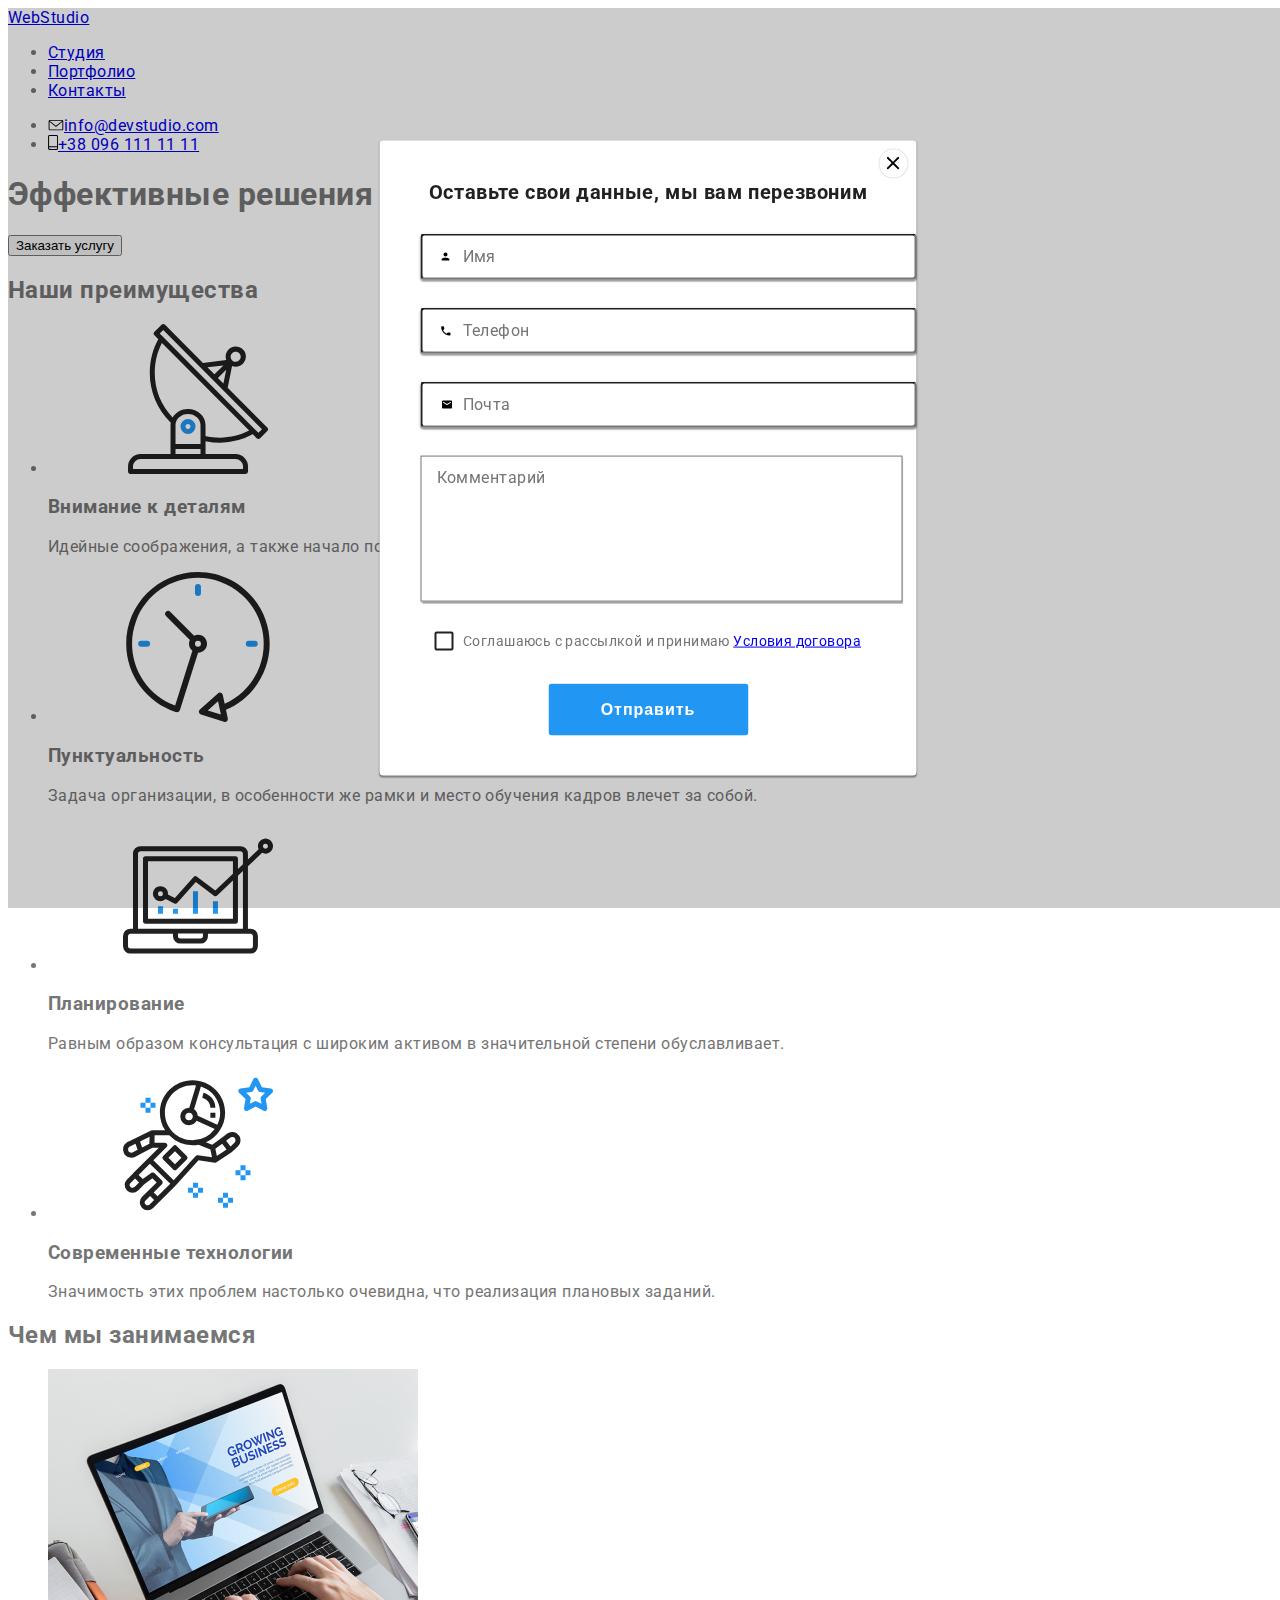
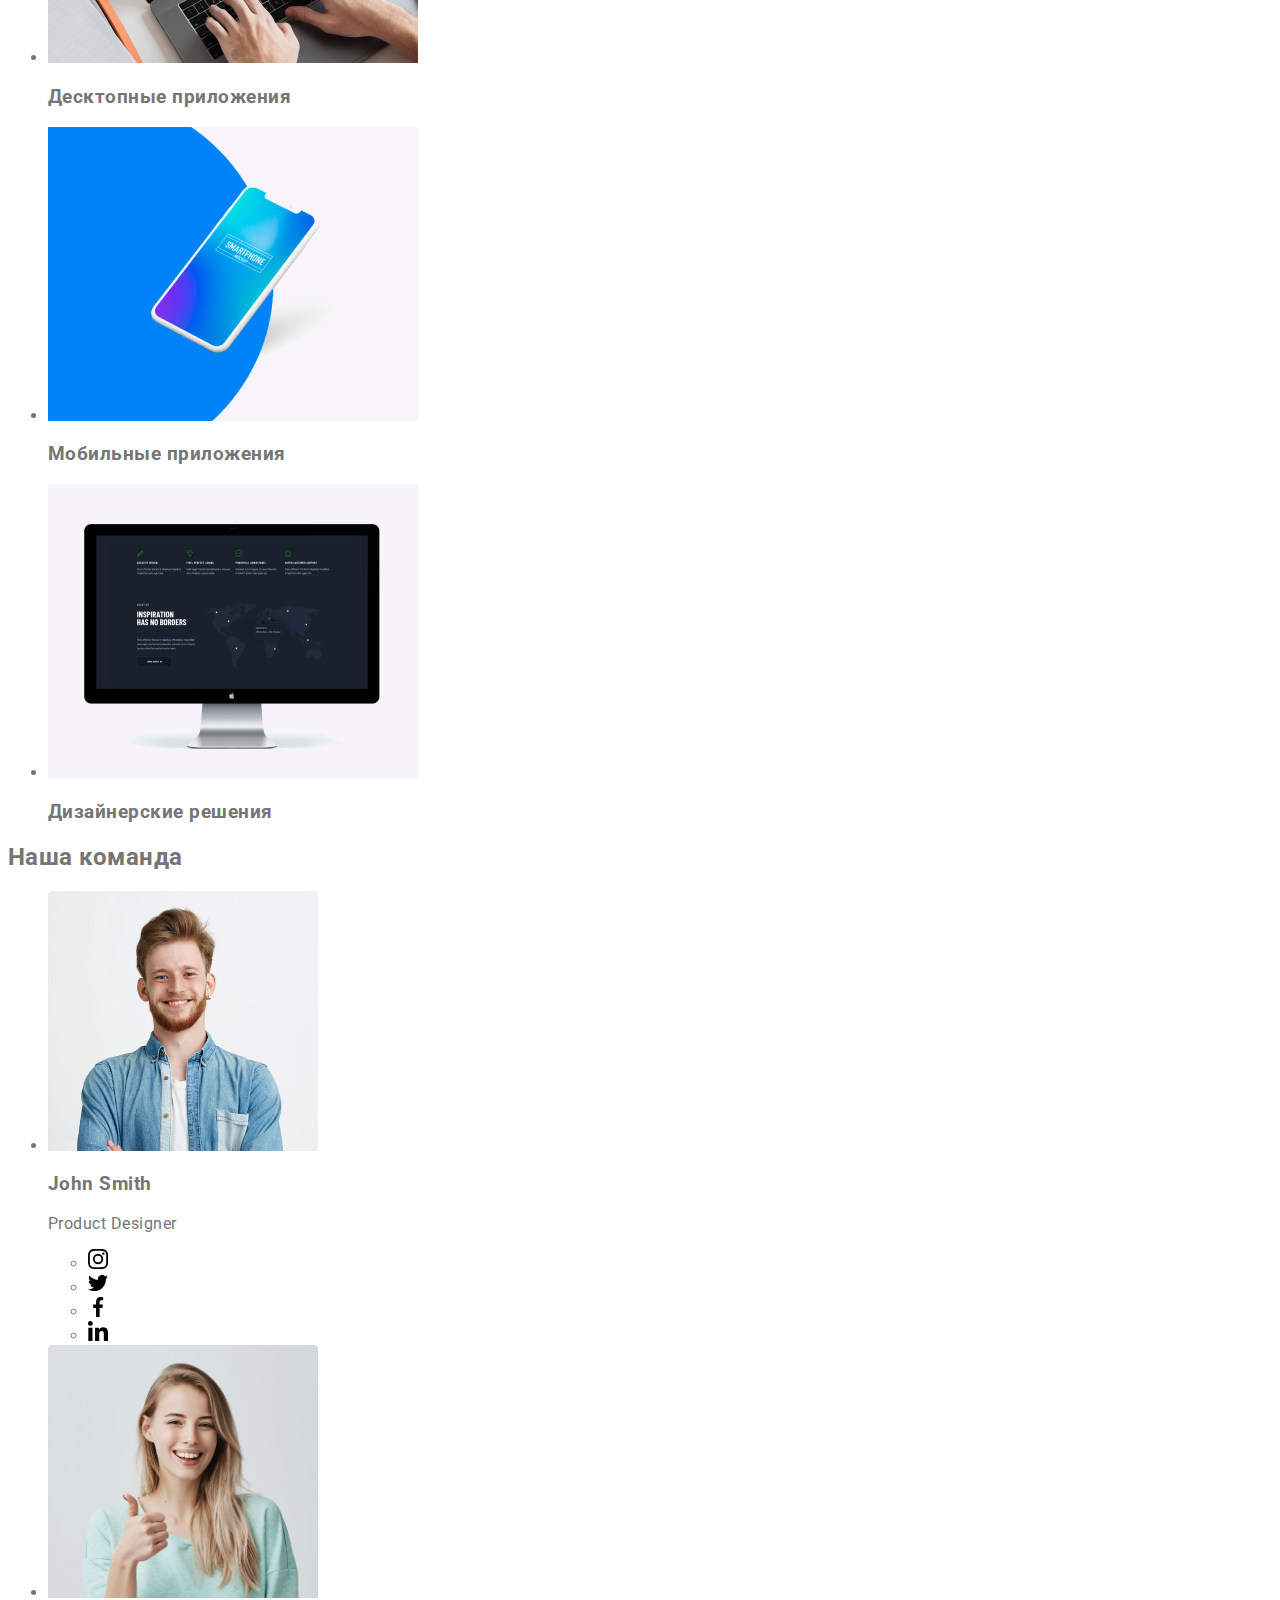
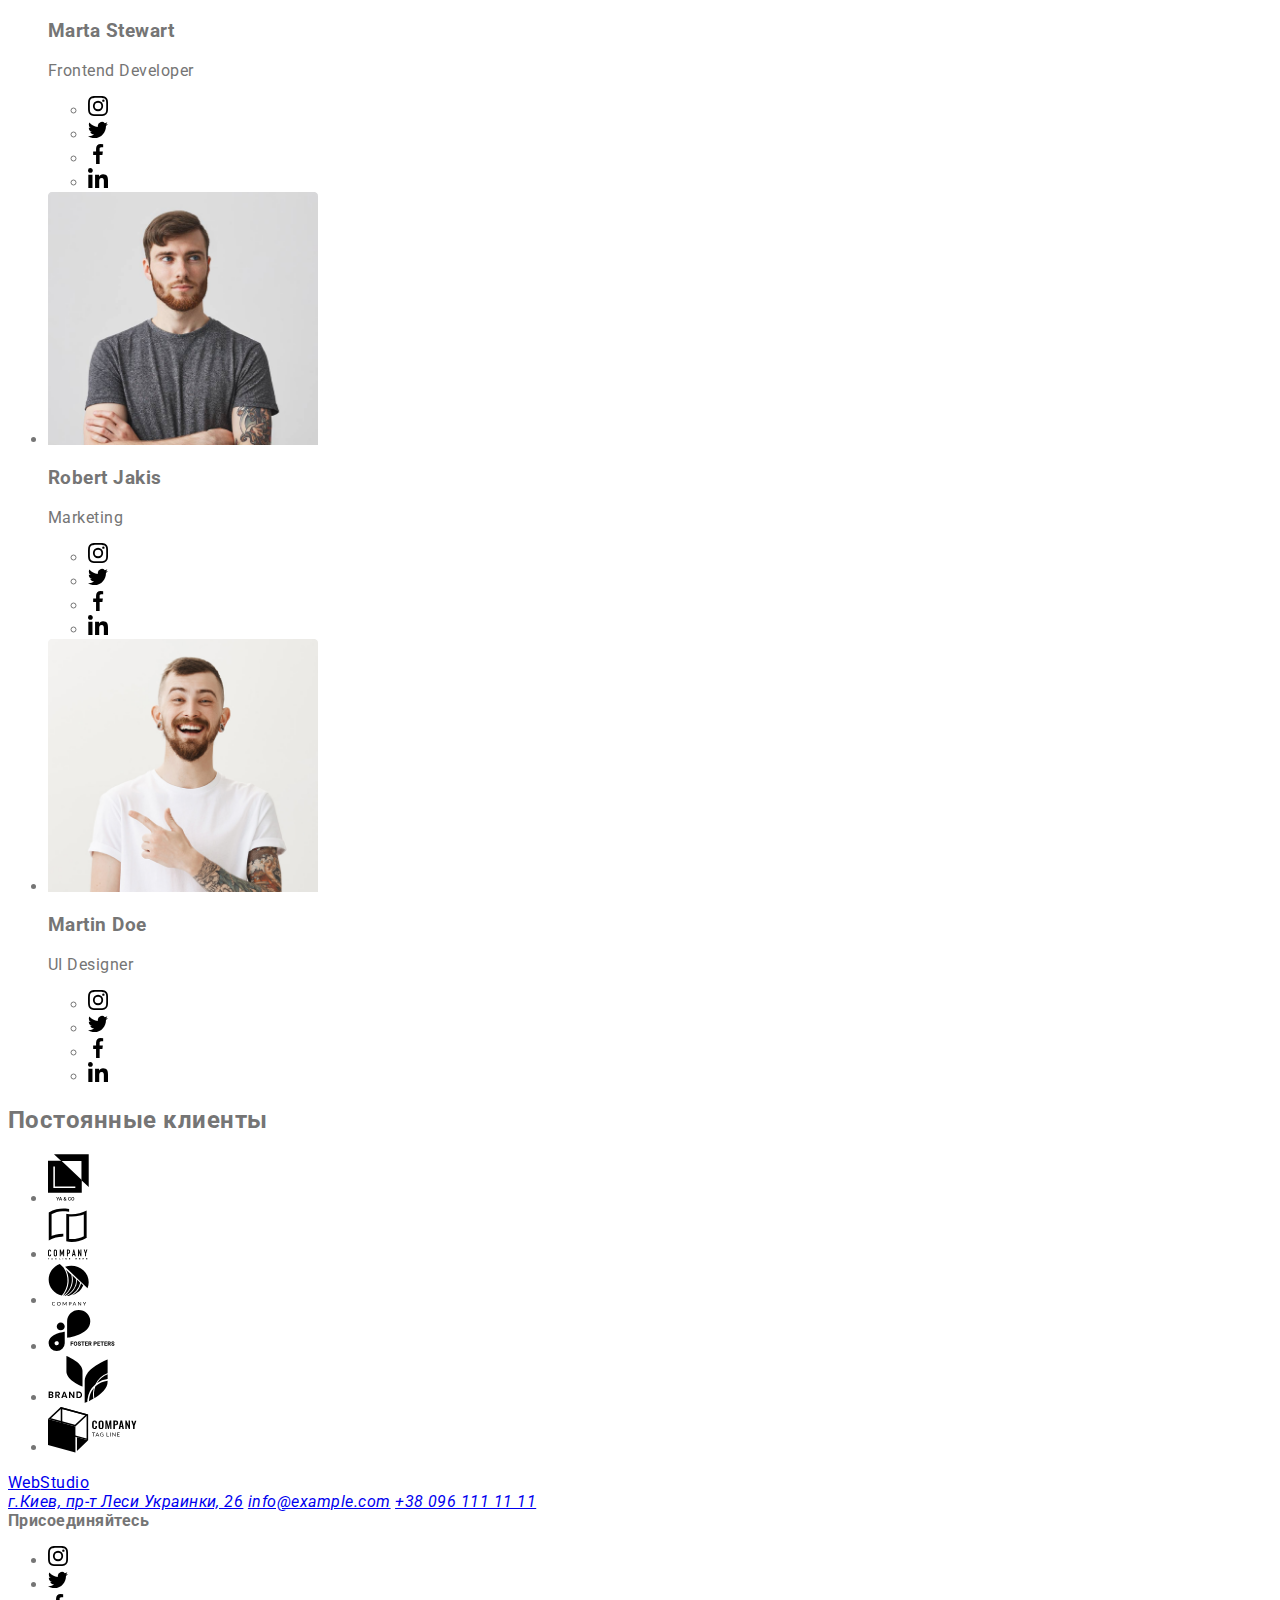
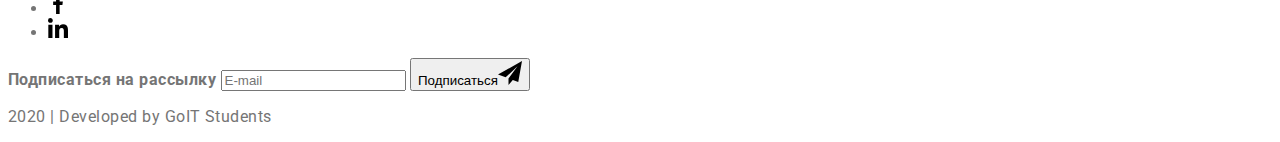
==== commit 9c1cfb59: "Готово 6 дз" ====
--- a/index.html
+++ b/index.html
@@ -32,13 +32,27 @@
               placeholder=" "
             />
             <span class="form-label">Имя</span>
-            <span class="icon"></span>
+
+            <svg class="icon">
+              <use
+                href="./images/sprite.svg#person-black"
+                width="12"
+                height="12"
+              ></use>
+            </svg>
           </label>
 
           <label class="form-field">
             <input class="form-input" type="tel" name="tel" placeholder=" " />
             <span class="form-label">Телефон</span>
-            <span class="icon"></span>
+
+            <svg class="icon">
+              <use
+                href="./images/sprite.svg#phone-black"
+                width="13"
+                height="13"
+              ></use>
+            </svg>
           </label>
 
           <label class="form-field">
@@ -49,18 +63,25 @@
               placeholder=" "
             />
             <span class="form-label">Почта</span>
-            <span class="icon"></span>
+
+            <svg class="icon">
+              <use
+                href="./images/sprite.svg#email-black"
+                width="15"
+                height="12"
+              ></use>
+            </svg>
           </label>
 
-          <textarea
-            class="comment"
-            name="comment"
-            id="comment"
-            cols="30"
-            rows="8"
-            placeholder="Комментарий"
-          ></textarea>
-          <label for=""></label>
+          <label for="comment" class="form-field">
+            <textarea
+              class="comment"
+              name="comment"
+              id="comment"
+              placeholder=" "
+            ></textarea>
+            <span class="text-label">Комментарий</span>
+          </label>
 
           <label class="check-label">
             <input
@@ -69,7 +90,11 @@
               value="result"
               class="checkbox"
             />
-            <span class="icon-check"></span>
+
+            <svg class="icon-check">
+              <use href="./images/sprite.svg#icon-check"></use>
+            </svg>
+
             <span class="policy"
               >Соглашаюсь с рассылкой и принимаю
               <a href="#"> Условия договора</a></span
@@ -81,7 +106,15 @@
           </div>
         </form>
 
-        <button class="close" data-modal-close></button>
+        <button type="button" class="close" data-modal-close>
+          <svg class="close-black">
+            <use
+              href="./images/sprite.svg#close-black"
+              width="13"
+              height="13"
+            ></use>
+          </svg>
+        </button>
       </div>
     </div>
 
@@ -533,14 +566,22 @@
           </div>
           <!--доделать форму-->
           <div class="subscribe">
-            <p><b class="join-text">Подписаться на рассылку</b></p>
-            <a href="#" class="subscribe-link button">
-              Подписаться
-
-              <svg class="img-send" width="24" height="24">
-                <use href="./images/sprite.svg#icon-iconsend"></use>
-              </svg>
-            </a>
+            <form>
+              <b class="join-text">Подписаться на рассылку</b>
+              <label>
+                <input
+                  type="text"
+                  class="signup-input"
+                  name="signup"
+                  placeholder="E-mail"
+                />
+                <button type="submit" class="button">
+                  Подписаться<svg class="img-send" width="24" height="24">
+                    <use href="./images/sprite.svg#icon-iconsend"></use>
+                  </svg>
+                </button>
+              </label>
+            </form>
           </div>
         </div>
         <!-- Нижний блок футера -->
--- a/css/styles.css
+++ b/css/styles.css
@@ -14,17 +14,21 @@
   font-family: Roboto, sans-serif;
   letter-spacing: 0.03em;
 }
+
 /*Бекдроп с модалкой,
 в модалке форма*/
 
 .backdrop {
   position: fixed;
+  z-index: 99;
 
   width: 100%;
   height: 100%;
 
   background-color: rgba(0, 0, 0, 0.2);
-}
+  transition: transform 5000ms cubic-bezier(0.4, 0, 0.2, 1);
+  transform: scale(1);
+
 
 .backdrop.is-hidden {
   position: absolute;
@@ -36,6 +40,8 @@
   border: 0px;
   overflow: hidden;
 
+  transform: scale(1.5);
+
   opacity: 0;
   pointer-events: none;
 }
@@ -44,6 +50,7 @@
   position: absolute;
   top: 50%;
   left: 50%;
+  padding-bottom: 40px;
 
   transform: translate(-50%, -50%);
 
@@ -54,8 +61,10 @@
     0px 1px 3px rgba(0, 0, 0, 0.12);
   border-radius: 4px;
 }
+
 .form {
 }
+
 .form-title {
   display: flex;
   align-items: center;
@@ -95,10 +104,27 @@
 
 .form-input:focus + .form-label,
 .form-input:not(:placeholder-shown) + .form-label {
-  color: brown;
-  transform: translateY(-40px);
-}
-
+  color: var(--accent-color);
+  transform: translate(-25px, -40px);
+}
+
+.icon {
+  position: absolute;
+  top: 50%;
+  left: 19px;
+
+  display: inline-block;
+  width: 15px;
+  height: 12px;
+
+  transform: translateY(-50%);
+  transition: fill 250ms cubic-bezier(0.4, 0, 0.2, 1);
+}
+
+.form-input:focus ~ .icon,
+.form-input:not(:placeholder-shown) ~ .icon {
+  fill: var(--accent-color);
+}
 .form-input {
   padding-left: 42px;
   width: 448px;
@@ -109,16 +135,16 @@
 
   border-radius: 4px;
 }
-
 .form-field input::placeholder {
   color: tomato;
   font-weight: 600;
 }
 
+.form-input:focus ~ .icon {
+  color: blue;
+}
 .comment {
   padding: 12px 16px;
-  margin-bottom: 20px;
-  margin-left: 41px;
 
   width: 448px;
   height: 120px;
@@ -128,21 +154,18 @@
   resize: none;
 }
 
-.icon {
-  position: absolute;
-  top: 50%;
-  left: 19px;
-
-  display: inline-block;
-  width: 10px;
-  height: 10px;
-  background-color: tomato;
-
-  transform: translateY(-50%);
-}
-
-.form-input:focus ~ .icon {
-  background-color: blue;
+.text-label {
+  position: absolute;
+  top: 12px;
+  left: 16px;
+
+  transition: transform 250ms cubic-bezier(0.4, 0, 0.2, 1);
+}
+
+.comment:focus ~ .text-label,
+.comment:not(:placeholder-shown) ~ .text-label {
+  color: var(--accent-color);
+  transform: translate(-10px, -32px);
 }
 
 .form-input:focus {
@@ -152,7 +175,9 @@
 /*Стилизация по атрибуту*/
 .topic-options input[type='checkbox'] {
 }
-
+.form-field .comment-field {
+  margin-bottom: 20px;
+}
 .check-label {
   display: flex;
   margin-left: auto;
@@ -165,6 +190,7 @@
 
 .checkbox {
   display: flex;
+  margin-bottom: 30px;
 
   position: absolute;
 
@@ -172,7 +198,6 @@
   -moz-appearance: none;
 
   appearance: none;*/
-
   position: absolute;
   clip: rect(0 0 0 0);
   width: 1px;
@@ -196,9 +221,10 @@
 }
 
 .checkbox:checked + .icon-check {
-  background-color: blue;
+  background-color: var(--accent-color);
   background-size: contain;
   background-origin: border-box;
+  border: 2px solid var(--accent-color);
 }
 
 .policy {
@@ -214,10 +240,15 @@
 
   color: #757575;
 }
+
 .close {
   position: absolute;
   right: 8px;
   top: 8px;
+
+  display: flex;
+  align-items: center;
+  justify-content: center;
 
   width: 30px;
   height: 30px;
@@ -225,7 +256,21 @@
   border-radius: 50%;
   border: 1px solid rgba(0, 0, 0, 0.1);
   background-color: #ffffff;
-}
+
+  cursor: pointer;
+}
+
+.close-black {
+  position: absolute;
+  top: 25%;
+  right: 20%;
+  width: 15px;
+  height: 15px;
+}
+.close:hover .close-black {
+  fill: #2196f3;
+}
+
 .form-button {
   display: flex;
   align-items: center;
@@ -978,3 +1023,24 @@
   font-size: 16px;
   line-height: 1.87;
 }
+.signup-input {
+  width: 358px;
+  height: 50px;
+
+  font-family: Roboto;
+  font-style: normal;
+  font-weight: normal;
+  font-size: 16px;
+  line-height: 12.5;
+
+  letter-spacing: 0.03em;
+  background-color: #2f303a;
+
+  border: 1px solid rgba(255, 255, 255, 0.3);
+  box-sizing: border-box;
+  box-shadow: 0px 4px 4px rgba(0, 0, 0, 0.15);
+  border-radius: 4px;
+
+  color: rgba(255, 255, 255, 0.6);
+  border-radius: ;
+}
